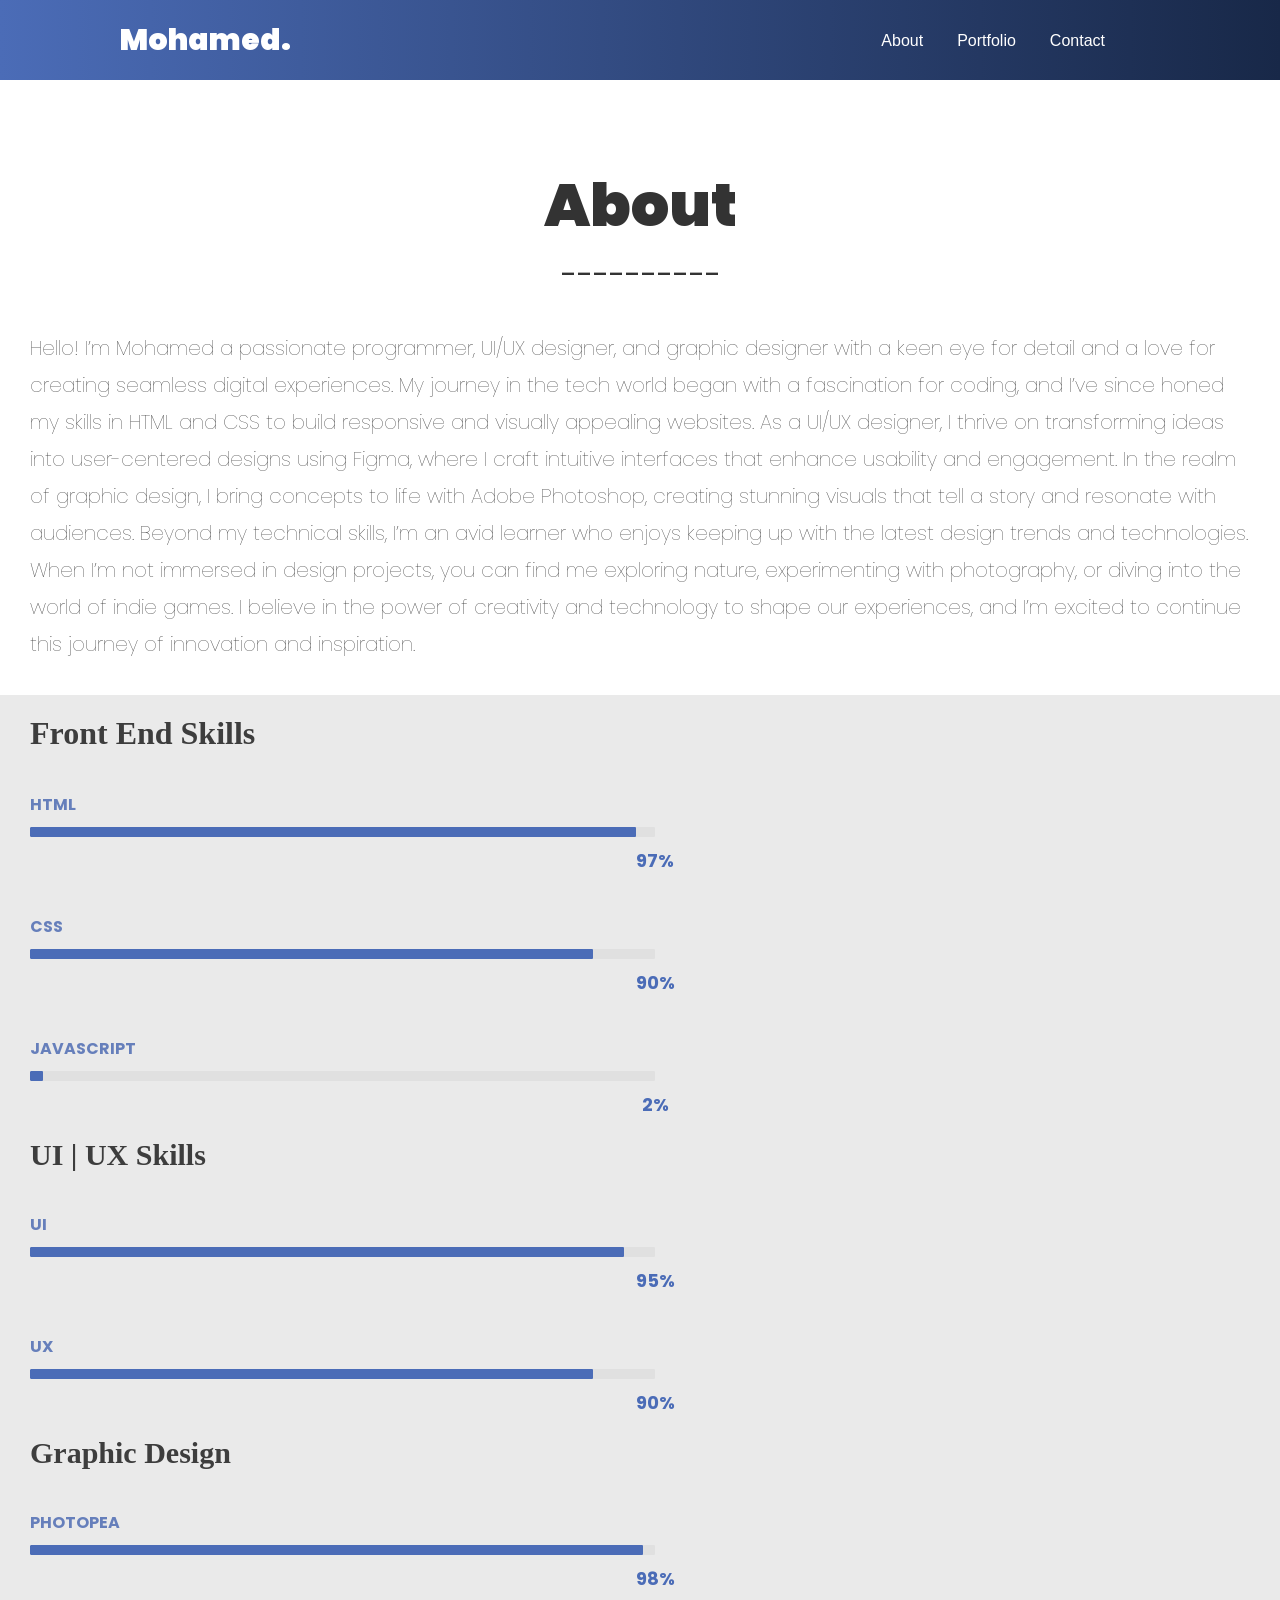
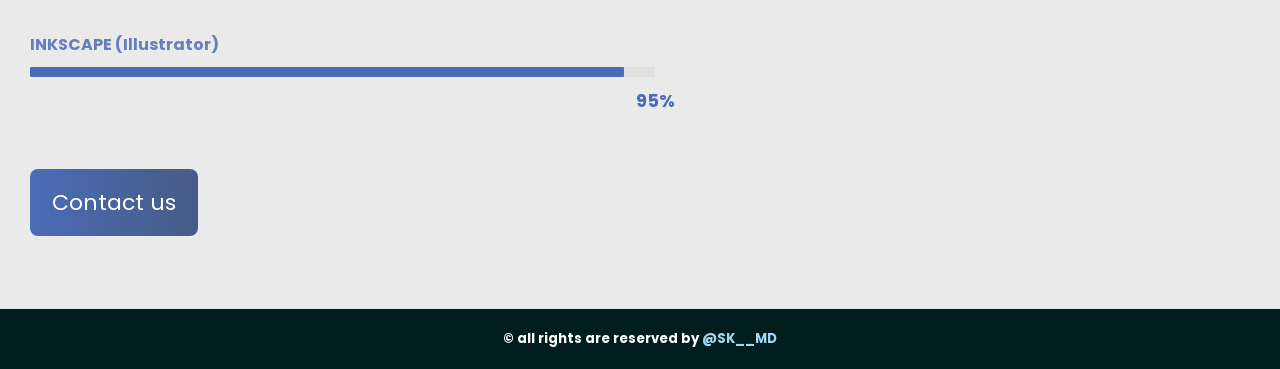
==== index.html @ f9329e2c "Add files via upload" ====
<!DOCTYPE html>
<html lang="en">
<head>
    <meta charset="UTF-8">
    <meta name="viewport" content="width=device-width, initial-scale=1.0">
    <title>Mohamed</title>
    <link rel="stylesheet" href="aboutindx.css">
    <link rel="stylesheet" href="https://cdnjs.cloudflare.com/ajax/libs/font-awesome/6.6.0/css/all.min.css">
    <link rel="website icon" type="png" href="./New Project (2) (1).png">
    <style>
        @import url('https://fonts.googleapis.com/css2?family=Bebas+Neue&family=Edu+VIC+WA+NT+Beginner:wght@400..700&family=Poppins:wght@400;700&family=Saira:ital,wght@0,100..900;1,100..900&family=Ubuntu:ital,wght@0,300;0,400;0,500;0,700;1,300;1,400;1,500;1,700&display=swap');
        </style>
</head>
<body>
    <header class="head">
  <nav>
  <a class="logo" href="index.html">Mohamed.</a>

  <!-- hamburger button -->
  <button class="menu-btn" aria-label="Toggle menu">&#9776;</button>

  <!-- your links -->
  <ul class="heada">
    <li><a href="./index.html">About</a></li>
    <li><a href="./portfolio.html">Portfolio</a></li>
    <li><a href="./contact.html">Contact</a></li>
  </ul>
</nav>

    </header>

    




    <div class="about-all">
        <div class="about-header">
            <p>About</p>
        </div>
        <div class="salit">__________</div>
        <div class="about-content">
            <p>Hello! I’m Mohamed a passionate programmer, UI/UX designer, and graphic designer with a keen eye for detail and a love for creating seamless digital experiences. My journey in the tech world began with a fascination for coding, and I’ve since honed my skills in<span class="html"> HTML</span> and<span class="css"> CSS</span> to build responsive and visually appealing websites. As a UI/UX designer, I thrive on transforming ideas into user-centered designs using Figma, where I craft intuitive interfaces that enhance usability and engagement. In the realm of graphic design, I bring concepts to life with Adobe Photoshop, creating stunning visuals that tell a story and resonate with audiences. Beyond my technical skills, I’m an avid learner who enjoys keeping up with the latest design trends and technologies. When I’m not immersed in design projects, you can find me exploring nature, experimenting with photography, or diving into the world of indie games. I believe in the power of creativity and technology to shape our experiences, and I’m excited to continue this journey of innovation and inspiration. <br></p>
        </div>
    </div>

    <div class="skills">
        <div class="Front-end">
            <h1>Front End Skills</h1>
        </div>
        <div class="headers-dev">
            <p>HTML</p>
            
            <div class="container">
                <div class="progress-bar">
                    <div class="progress" style="width: 97%;"></div>
                </div>
                <div class="counter">97%</div>
            </div>


            <p>CSS</p>

            <div class="container">
                <div class="progress-bar">
                    <div class="progress" style="width: 90%;"></div>
                </div>
                <div class="counter">90%</div>
            </div>


            <p>JAVASCRIPT</p>

            <div class="container">
                <div class="progress-bar">
                    <div class="progress" style="width: 2%;"></div>
                </div>
                <div class="counter">2%</div>
            </div>
        </div>

        <div class="UI-UXall">
            <div class="UI-UXheader">
                <h2>UI | UX Skills</h2>
            </div>
            
            <div class="figma">
                <p>UI</p>

                <div class="container">
                <div class="progress-bar">
                    <div class="progress" style="width: 95%;"></div>
                </div>
                <div class="counter">95%</div>
            </div>
                <p>UX</p>

                <div class="container">
                <div class="progress-bar">
                    <div class="progress" style="width: 90%;"></div>
                </div>
                <div class="counter">90%</div>
            </div>
            </div>
        </div>

        

        <div class="Photoshop">
            <div class="Photoshop-header">
                <h3>Graphic Design</h3>
            </div>

            <div>
                <p>PHOTOPEA</p>

                <div class="container">
                <div class="progress-bar">
                    <div class="progress" style="width: 98%;"></div>
                </div>
                <div class="counter">98%</div>
            </div>


                        <div>
                <p>INKSCAPE (Illustrator)</p>

                <div class="container">
                <div class="progress-bar">
                    <div class="progress" style="width: 95%;"></div>
                </div>
                <div class="counter">95%</div>
            </div>
            </div>
        </div>
    </div>


    <div class="contact-btn">
        <a href="contact.html">Contact us</a>
    </div>


        <!---------FOOTER--------->

    <footer>
        <h5>&copy; all rights are reserved by <a href="./index.html"><span>@SK__MD</span></a></h5>
    </footer>


<script>
  const menuBtn = document.querySelector('.menu-btn');
  const menu = document.querySelector('.heada');

  menuBtn.addEventListener('click', () => {
    menu.classList.toggle('show');
  });
</script>

</body>
</html>
---- aboutindx.css ----
*{
    margin:0%;
    text-decoration: none;
    list-style: none;
    box-sizing: border-box;
    font-family: 'Poppins', sans-serif;
}

body{
    background-color: #ffffff;
    overflow-x: hidden;
}
nav{
  display: flex;
  justify-content: space-between;
  align-items: center;
  padding: 20px 40px;
  background: linear-gradient(90deg,#4b6cb7,#182848);
  color: #fff;
  }
  nav ul{
    float: right;
    margin-right: 120px;
}
.logo{
    font-weight: 900;
    color: #ffffff;
    line-height: 40px;
    margin: 0 80px;
    font-size: 30px;
}
nav ul li{
    display: inline-block;
}
nav ul li a{
    color: #ffffff;
    font-family: sans-serif;
}
nav ul li a:hover{
  text-decoration: underline;
}

.aboutt{
  color: #ffffff;
  text-decoration: underline;
}


.hello{
    position: relative;
    color: #333;
    padding-top: 0px;
    font-size: 30px;
    font-family: 'poppins',sans-serif;
    padding-left: 150px;
}
.hello span{
  position: relative;
}
.hello span::before{
  content: "Mohamed.";
  color: #088585;
  animation: words 25s infinite;
}
.hello span::after{
  content: "";
  position: absolute;
  width: calc(100% + 8px);
  height: 100%;
  background-color: #082a2d;
  border: 0px solid #9dffff;
  right: -8px;
  animation: cursor .8s infinite, typing 25s steps(15) infinite;
}
@keyframes cursor{
  to{
    border-left: 1.4px solid #082a2d;
  }
}

@keyframes words{
  0%,20%{
    content: "Mohamed.";
    font-weight: 800;
  }
  21%,40%{
    content: "Sikaid.";
    font-weight: 800;
  }
  41%,60%{
    content: "Designer.";
    font-weight: 800;
  }
  61%,80%{
    content: "UI/UX designer.";
    font-weight: 800;
  }
  81%,100%{
    content: "Web developper.";
    font-weight: 800;
  }
}

@keyframes typing{
  10%,15%,30%,35%,50%,55%,70%,75%,90%,95%{
    width: 0;
  }
  5%,20%,25%,35%,40%,45%,60%,65%,80%,85%{
    width: calc(100% + 8px);
  } 
}

.about-header{
    font-size: 60px;
    font-weight: 900;
    text-align: center;
    padding-top: 80px;
    color: #333;
}

.about-content{
    font-family: sans-serif;
    font-weight: 100;
    color: #333;
    font-size: 20px;
    line-height: 37px;
    padding-top: 50px;
    padding-left: 30px;
    margin-right: 25px;
}

.skills h1{
  color:#ffffff;
  font-family: "Platypi", serif;
  padding-left: 30px;
  padding-top: 20px;
}

.UI-UXall h2{
  color:#ffffff;
  font-family: "Platypi", serif;
  font-size: 30px;
  padding-left: 30px;
  padding-top: 20px;
}

.icons-dev{
  color: #ffffff;
}

.Photoshop h3{
  color:#ffffff;
  font-family: "Platypi", serif;
  font-size: 30px;
  padding-left: 30px;
  padding-top: 20px;
}

              
.skills{
  background: #eaeaea;
}






.container {
  text-align: center;
  padding-top: 10px;
  padding-left: 30px;
}

.progress-bar {
  width: 50%;
  background-color: #e0e0e0;
  border-radius: 1px;
  overflow: hidden;
  height: 10px;
  margin-bottom: 10px;
}

.progress {
  padding-top: 10px;
  height: 10%;
  background-color: #4b6cb7;
  border-radius: 1px;
}

.counter {
  font-size: 18px;
  color: #4b6cb7;
  font-weight: bold;
}

.skills p{
  color: #4fb7ae;
  font-weight: 700;
  padding-left: 30px;
  padding-top: 40px;
}

.contact-btn a{
  color: #ffffff;
  background: linear-gradient(90deg,#4b6cb7,#465b86);
  font-size: 22px;
  padding: 18px 22px;
  border-radius: 8px;
}
.contact-btn{
  padding-left: 30px;
  padding-top: 40px;
}









  /* btn-2 */

/* From Uiverse.io by zjssun */ 


footer {
    background-color: #0c171a;
    color: white;
    padding: 20px;
    text-align: center;
    flex-wrap: wrap;
    margin-top: 90px;
  }

  #footer{
    padding-top: 40px;
  }
  
  .footer-container {
    position: relative;
    padding-bottom: 2.5rem;
    display: flex;
    justify-content: space-between;
    align-items: flex-start;
  }

  #footer{
    bottom: 0;
    width: 100%;
  }
  
  .footer-links {
    display: flex;
    justify-content: space-around;
    flex: 1;
  }
  
  .logo-footer a{
    font-size: 35px;
    color: #5a8c8c;
    font-family: 'Edu VIC WA NT Beginner';
    font-weight: 600;
  }
  
  .about p{
    color: #9b9b9b;
    line-height: 25px;
  }
  
  .footer-links h4 {
    margin-bottom: 10px;
    font-size: 30px;
  }
  
  .footer-links ul {
    list-style-type: none;
    padding: 0;
  }
  
  .footer-links li {
    margin: 5px 0;
  }
  
  .footer-links a {
    color: #9b9b9b;
    text-decoration: none;
  }
  
  .footer-links a:hover {
    color: #5a5a5a;
    text-decoration: underline;
  }
  

  h1{
    margin-top: 2rem;
  }

  .Front-end h1{
    color: #3d3d3d;
  }

  .headers-dev p{
    color: #667fbb;
  }

  .UI-UXheader h2{
    color: #3d3d3d;
  }

  .UI-UXheader p{
    color: #667fbb;
  }

  .figma p{
    color: #667fbb;
  }

  .Photoshop h3{
    color: #3d3d3d;
  }
  .Photoshop p{
    color: #667fbb;
  }

  
  .contact-btn{
    margin-top: 2rem;
  }
  
  .contact ul li p{
    color: #9b9b9b;
  }

  .salit{
    align-items: center;
    text-align: center;
    font-size: 20px;
    font-weight: 600;
    color: #333;
  }

  .all-rights p{
    color: #f7ffff;
    padding-top: 15px;
  }
  


  footer a span{
    color: #9fdbf4;
  }

  footer{
    background-color: #001d1d;
  }



















  /* ========== RESPONSIVE FIXES ========== */
@media (max-width: 1024px) {
  nav ul {
    margin-right: 40px;
  }
  .logo {
    margin: 0 40px;
    font-size: 24px;
  }
  .hello {
    padding-left: 80px;
    font-size: 26px;
  }
  .about-header {
    font-size: 48px;
  }
  .about-content {
    font-size: 18px;
    line-height: 32px;
  }
}

@media (max-width: 768px) {
  nav {
    position: relative;
    padding: 10px 20px;
  }

  .logo {
    margin: 0 20px;
    font-size: 24px;
  }

  .heada {
    display: none;
    flex-direction: column;
    background: linear-gradient(90deg,#4b6cb7,#182848);
    width: 100%;
    text-align: center;
    position: absolute;
    top: 60px;
    left: 0;
    padding: 10px 0;
  }

  .heada.show {
    display: flex;
  }

  .menu-btn {
    display: block;
  }

  .heada li {
    margin: 15px 0;
  }
  .logo {
    text-align: center;
    margin: 10px auto;
    font-size: 22px;
  }
  .hello {
    padding-left: 20px;
    font-size: 22px;
  }
  .about-header {
    font-size: 40px;
    padding-top: 60px;
  }
  .about-content {
    font-size: 16px;
    line-height: 28px;
    padding: 20px;
  }
  .skills h1,
  .UI-UXall h2,
  .Photoshop h3 {
    font-size: 24px;
    padding-left: 20px;
  }
  .progress-bar {
    width: 80%;
  }
  .contact-btn a {
    font-size: 20px;
    padding: 15px;
  }
  .footer-container {
    flex-direction: column;
    text-align: center;
    gap: 20px;
  }
  .footer-links {
    flex-direction: column;
    gap: 15px;
  }
}

@media (max-width: 480px) {
  .hello {
    font-size: 18px;
    padding-left: 10px;
  }
  .about-header {
    font-size: 32px;
    padding-top: 50px;
  }
  .about-content {
    font-size: 14px;
    line-height: 24px;
    padding: 15px;
  }
  .skills h1,
  .UI-UXall h2,
  .Photoshop h3 {
    font-size: 20px;
  }
  .progress-bar {
    width: 90%;
  }
  .contact-btn a {
    font-size: 18px;
    padding: 12px;
  }
  .logo-footer a {
    font-size: 28px;
  }
  .footer-links h4 {
    font-size: 22px;
  }
  .salit {
    font-size: 16px;
  }
}

@media screen and (max-width: 768px) {
  .about-content p{
    font-size: 15px;
  }
  .counter{
    font-size: 14px;
  }
  .progress-bar {
    width: 57%;
    background-color: #e0e0e0;
    border-radius: 2px;
    overflow: hidden;
    height: 6px;
    margin-bottom: 10px;
}
  .Front-end h1{
    font-size: 25px;
  }

  .UI-UXheader h2{
    font-size: 25px;
  }

  .Photoshop h3{
    font-size: 25px;
  }

}
















/* زر القائمة */
.menu-btn {
  display: none;
  font-size: 26px;
  color: #b8c1c1;
  background: none;
  border: none;
  cursor: pointer;
  margin-left: auto; /* الزر على اليمين */
  line-height: 60px;
  z-index: 1001;
}

/* القائمة */
.heada {
  list-style: none;
  float: right; /* يحافظ على شكل الـ nav الأصلي */
}

.heada li {
  display: inline-block;
  margin: 0 15px;
}

/* ===== موبايل ===== */
@media (max-width: 768px) {
  nav {
    position: relative;
  }

  .menu-btn {
    display: block; /* يظهر زر القائمة */
  }

  .heada {
    display: none; /* مخفي افتراضي */
    flex-direction: column;
    background-color: #082a2d;
    width: 100%;
    text-align: center;
    position: absolute;
    top: 60px;
    left: 0;
    padding: 10px 0;
    z-index: 999; /* فوق كل العناصر */
  }

  .heada.show {
    display: flex; /* يظهر عند الضغط */
  }

  .heada li {
    display: block;
    margin: 15px 0;
  }
}



.menu-btn {
  display: none;
  font-size: 28px;
  color: #ffffff;
  background: none;
  border: none;
  cursor: pointer;
  margin-left: auto;
}

/* mobile styles */
@media (max-width: 768px) {
  .menu-btn {
    display: block;
  }
  nav ul.heada {
    display: none;
    flex-direction: column;
    align-items: center;
    width: 100%;
    margin: 0;
    padding: 10px 0;
    background: linear-gradient(90deg,#4b6cb7,#182848);
    animation: slideDown 0.3s ease;
  }
  nav ul.heada.show {
    display: flex;
  }
  nav ul.heada li {
    margin: 10px 0;
  }
}

/* simple slide animation */
@keyframes slideDown {
  0% {opacity: 0; transform: translateY(-10px);}
  100% {opacity: 1; transform: translateY(0);}
}
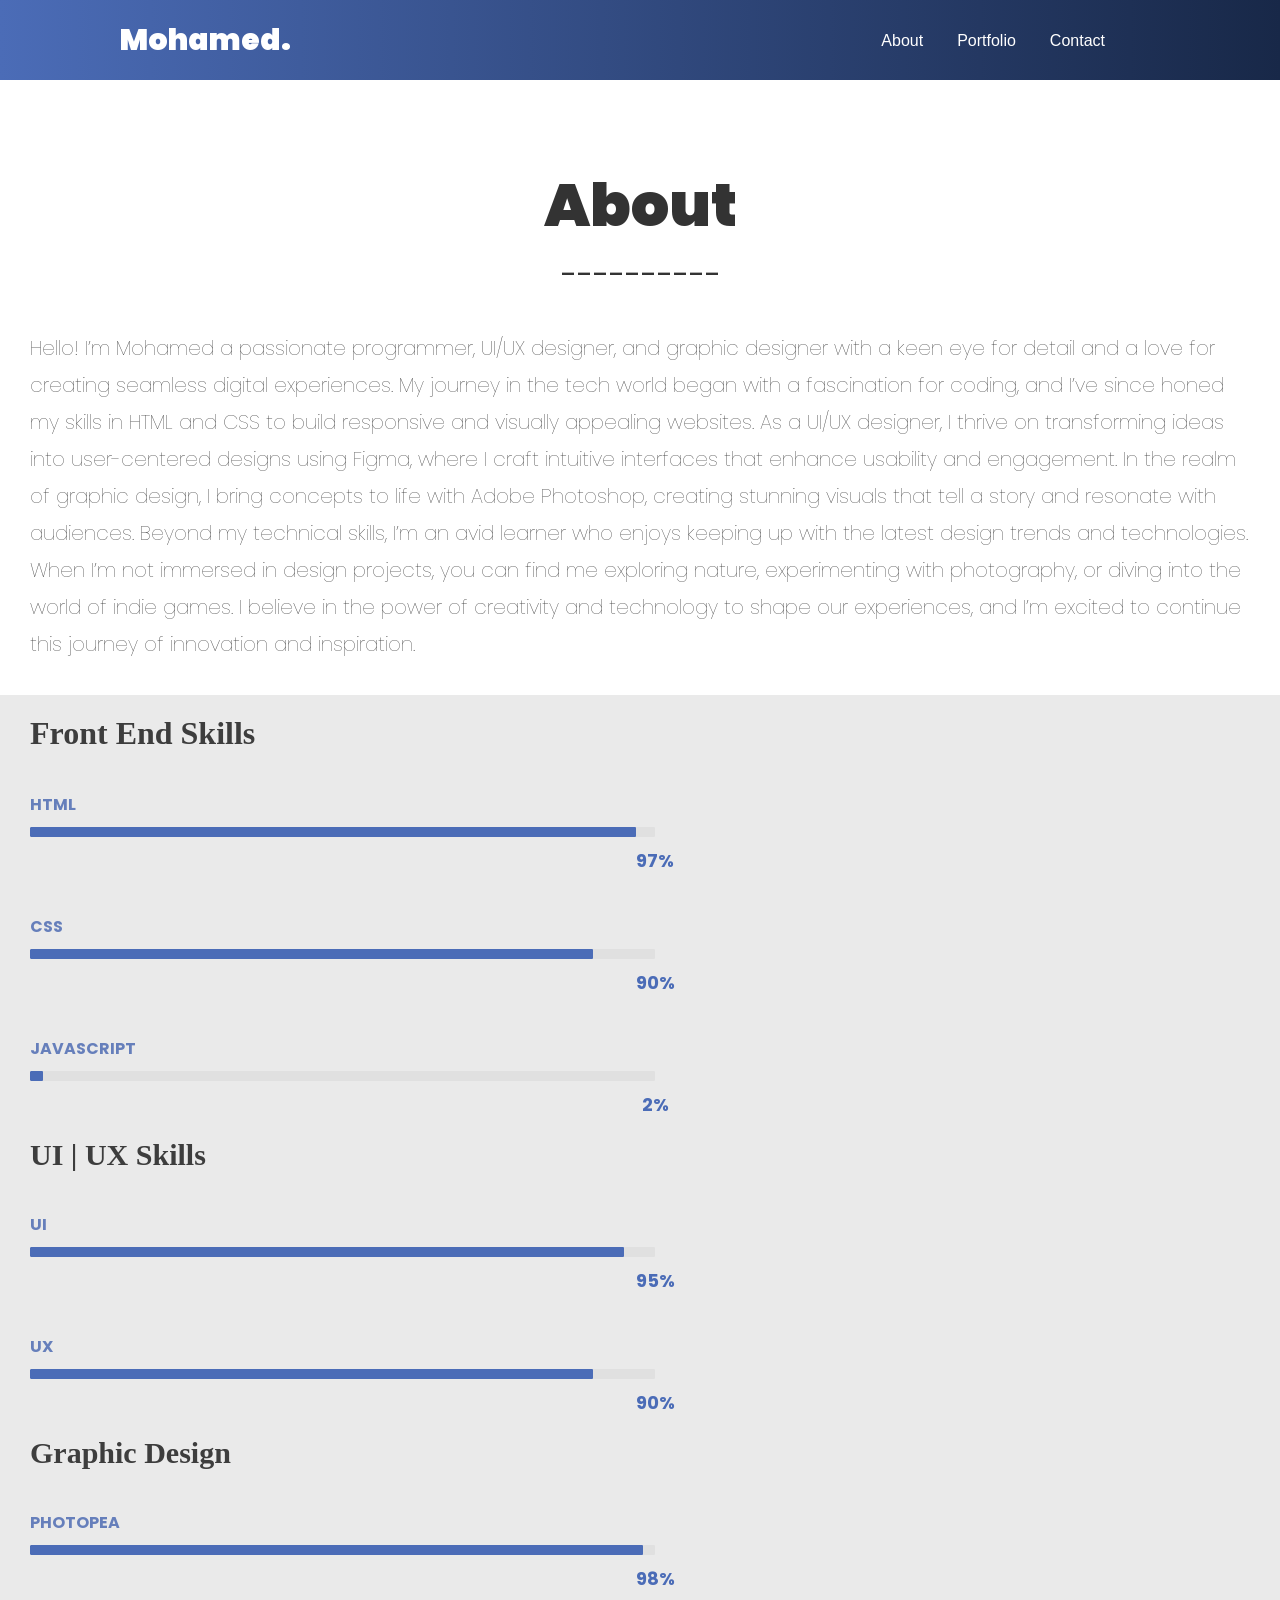
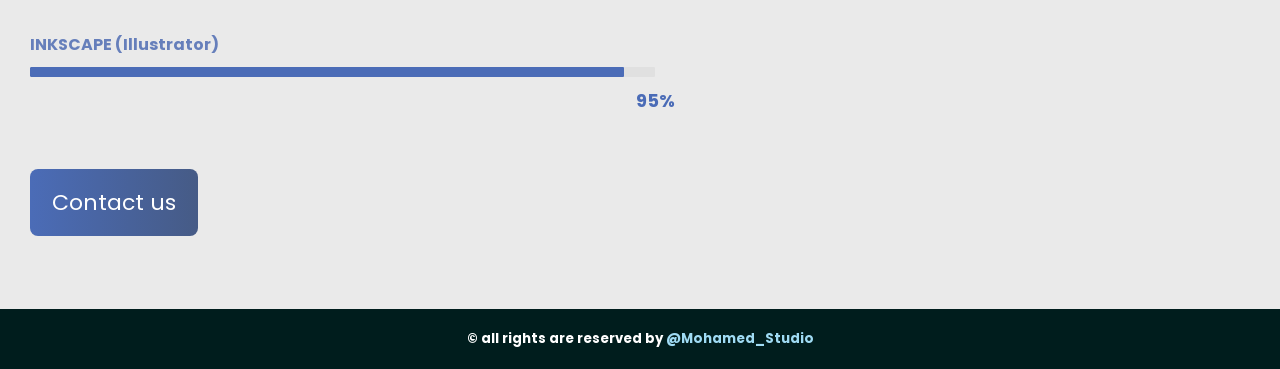
==== commit 7c081a3c: "Fix HTML encoding issues in index.html" ====
--- a/index.html
+++ b/index.html
@@ -144,7 +144,7 @@
         <!---------FOOTER--------->
 
     <footer>
-        <h5>&copy; all rights are reserved by <a href="./index.html"><span>@SK__MD</span></a></h5>
+        <h5>&copy; all rights are reserved by <a href="./index.html"><span>@Mohamed_Studio</span></a></h5>
     </footer>
 
 
@@ -158,4 +158,4 @@
 </script>
 
 </body>
-</html>+</html>
